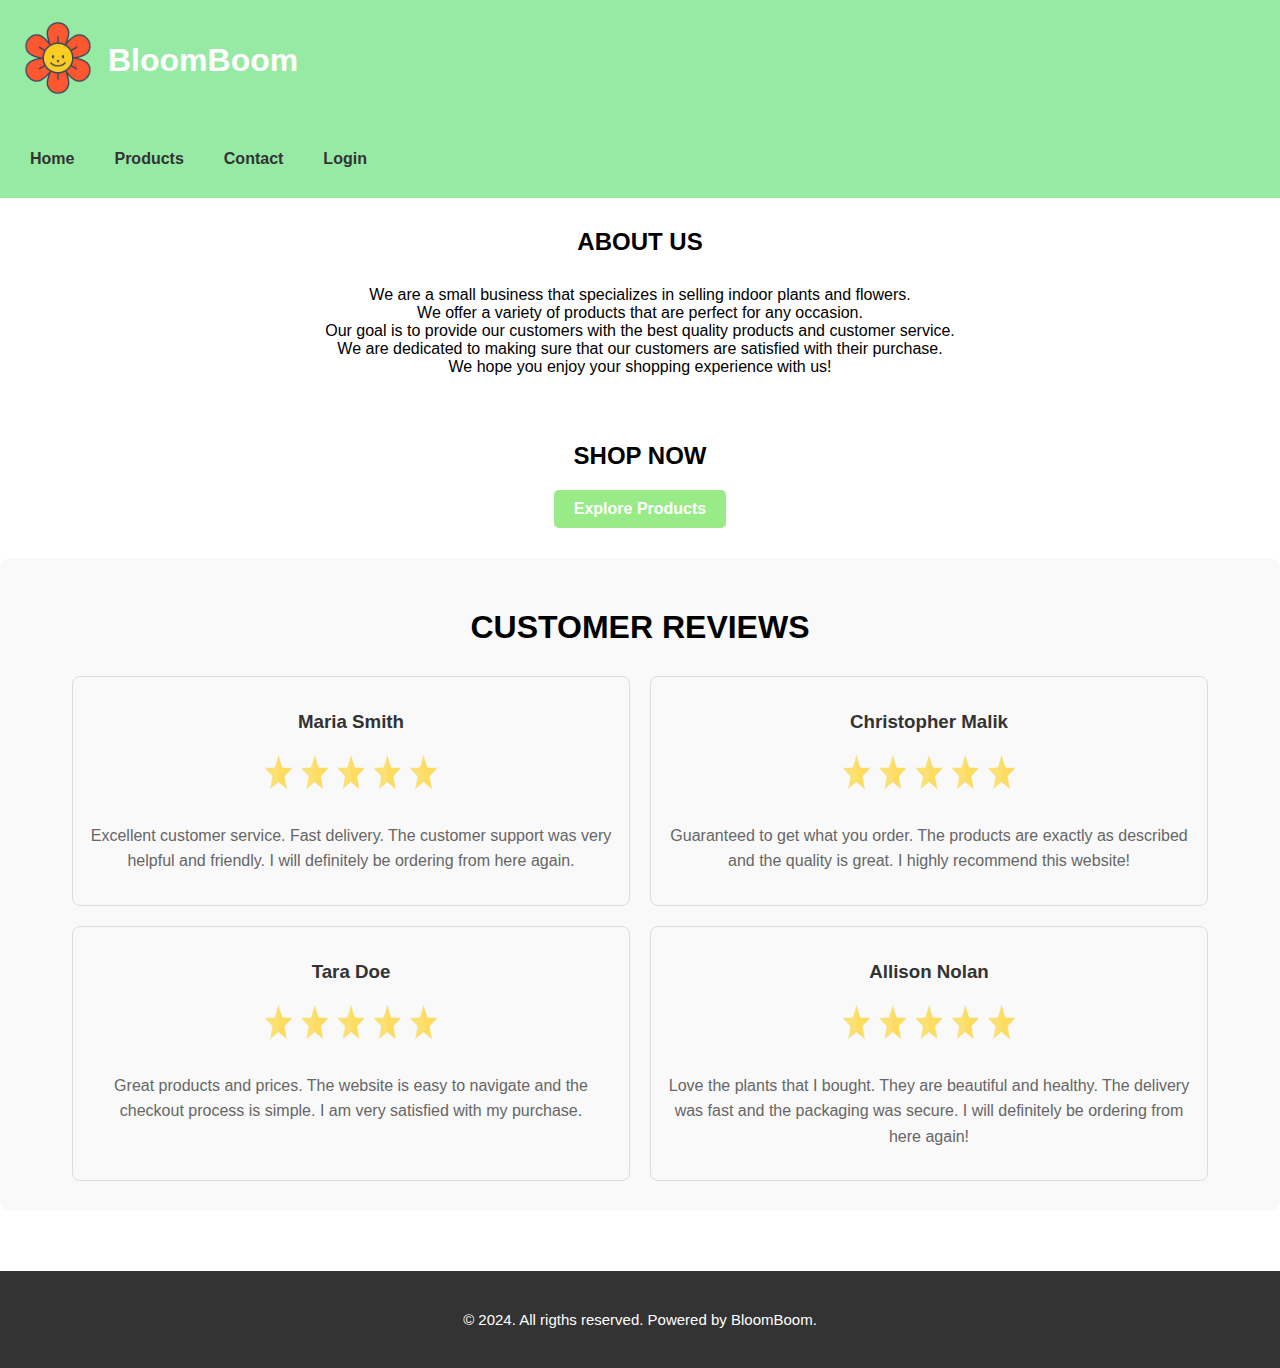
==== index.html @ 9c019a24 "last changes" ====
<!--
=========================================================
Name        : index.html
Assignment  : 1
Author(s)   : Thalia Espinoza,  Brandon Nguyen
Submission  : Feb 5, 2024
Description : index page 
=========================================================
-->

<!DOCTYPE html>
<html lang="en">
<head>
     <!-- Add meta tags, title, and link to styles.css here -->
    <title>BloomBoom</title>
    <meta charset ="UTF -8">
    <meta name ="description" content ="An s">
    <meta name ="keywords" content =" HTML , Web Development , Example ,
    img ">
    <meta name ="author" content =" Thalia E., Brandon N. ">
    <link rel ="shortcut icon" href ="favicon.ico" type =" image/x-icon">
    <link rel="stylesheet" href="styles.css">
    <style>
      body {
        font-family:sans-serif;
        margin: 0;
      }
    header {
        background-color:#96eaa4;
        padding: 8px;
        color: #fff;
        display: flex;
        align-items: center;
      }
      .logo img {
        max-width: 100px;
        height: auto;
    }
      .barnav{
        background-color: #96eaa4;
        padding: 20px;
        text-align: center;
      }
      .barnav ul {
        list-style: none;
        margin: 0;
        padding: 0;
        display: flex;
     }
      .barnav li{
        display: inline;
        padding: 10px;
        margin-right: 20px;
      }
      .barnav a{
        text-decoration: none;
        color: #333;
        font-weight: bold;
      }
      .about-us {
        text-align: center;
        padding: 10px;
    }
    .about-us p{
      text-align: center;
      padding: 10px;
      font-family:sans-serif;
  }
    
      .shop-now {
        text-align: center;
        padding: 10px;
    }
    
    .shop-now-button {
        display: inline-block;
        background-color: #65e14cab; 
        color: #fff;
        padding: 10px 20px;
        text-decoration: none;
        border-radius: 5px;
        font-weight: bold;
        transition: background-color 0.3s ease;
    }
    
    .shop-now-button:hover {
        background-color: #4ca36b; 
    }
      
    .customer-reviews {
      background-color: #f9f9f9;
      padding: 20px;
      border-radius: 10px;
      margin-top: 20px;
      text-align: center;
      margin-bottom: 60px;
      position: relative;
  }
  
  .customer-reviews h1 {
      color: #000000;
      padding: 10px;
      border-radius: 5px;
      display: inline-block; 
      margin-bottom: 10px;
  }
  
  .review-container {
      display: flex;
      flex-wrap: wrap; 
      justify-content: center;
  }
  
  .review {
      border: 1px solid #ddd;
      border-radius: 8px;
      padding: 15px;
      margin: 10px;
      text-align: center;
      width: 45%; 
      box-sizing: border-box;
  }
  
  .review h3 {
      color: #333;
      margin-bottom: 10px;
  }
  
  .review p {
      line-height: 1.6;
      color: #666;
  }

    .image2{
      opacity:0.7;
      width: 35%;
      height: 60px;
    }

      footer{
        background-color: #333;
        padding: 40px;
        color: #fff;
        text-align: center;
        bottom: 0;
        position: relative;
        font-size: 15px;

      }

    </style>  
</head>
<body>
    <header>
        <!-- Logo and website name go here -->
        <a href="#"class="logo"> <img src="logo.png" alt="Logo"></a>
        <h1>BloomBoom</h1>
    </header>
    <div>
        <!-- Navigation links go here -->
        <nav class="barnav">
            <ul class="menu">
              <li><a href="index.html">Home</a></li>
              <li><a href="products.html">Products</a></li>
              <li><a href="contact.html">Contact</a></li>
              <li><a href="login.html">Login</a></li>
            </ul>
        </nav>
    </div>
    <main>
        <!-- About Us Section -->
        <section class="about-us">
            <h2>ABOUT US</h2>
        <p>
          We are a small business that specializes in selling indoor plants and flowers. <br>
          We offer a variety of products that are perfect for any occasion. <br>
          Our goal is to provide our customers with the best quality products and customer service. <br>
          We are dedicated to making sure that our customers are satisfied with their purchase. <br> 
          We hope you enjoy your shopping experience with us!
        </p>
        </section>
        <section class="shop-now">
          <h2>SHOP NOW</h2>
          <a href="products.html" class="shop-now-button">Explore Products</a>
        </section>

        <!-- Customer Reviews/Testimonials Section -->
        <section class="customer-reviews">
          <div class="title-custom"> 
              <h1>CUSTOMER REVIEWS</h1>
          </div>
          
          <div class="review-container">
              <div class="review">
                  <h3>Maria Smith</h3>
                  <img src="star.png" alt="stars" class="image2">
                  <p>Excellent customer service. Fast delivery. The customer
                      support was very helpful and friendly. I will definitely
                      be ordering from here again.</p>
            </div>
              
            <div class="review">
                  <h3>Christopher Malik</h3>
                  <img src="star.png" alt="stars" class="image2">
                  <p>Guaranteed to get what you order. The products are exactly as
                      described and the quality is great. I highly recommend this
                      website!
                  </p>
              </div>
              
              <div class="review">
                  <h3>Tara Doe</h3>
                  <img src="star.png" alt="stars" class="image2">
                  <p>Great products and prices. The website is easy to navigate and
                      the checkout process is simple. I am very satisfied with my
                      purchase.
                  </p>
              </div>
              
              <div class="review">
                  <h3>Allison Nolan</h3>
                  <img src="star.png" alt="stars" class="image2">
                  <p>Love the plants that I bought. They are beautiful and healthy.
                      The delivery was fast and the packaging was secure. I will
                      definitely be ordering from here again!
                  </p>
              </div>
          </div>
      </section>
    </main>
    <footer>
        <!-- Copyright notice goes here -->
        &copy; 2024. All rigths reserved. Powered by BloomBoom.
    </footer>
</body>
</html>
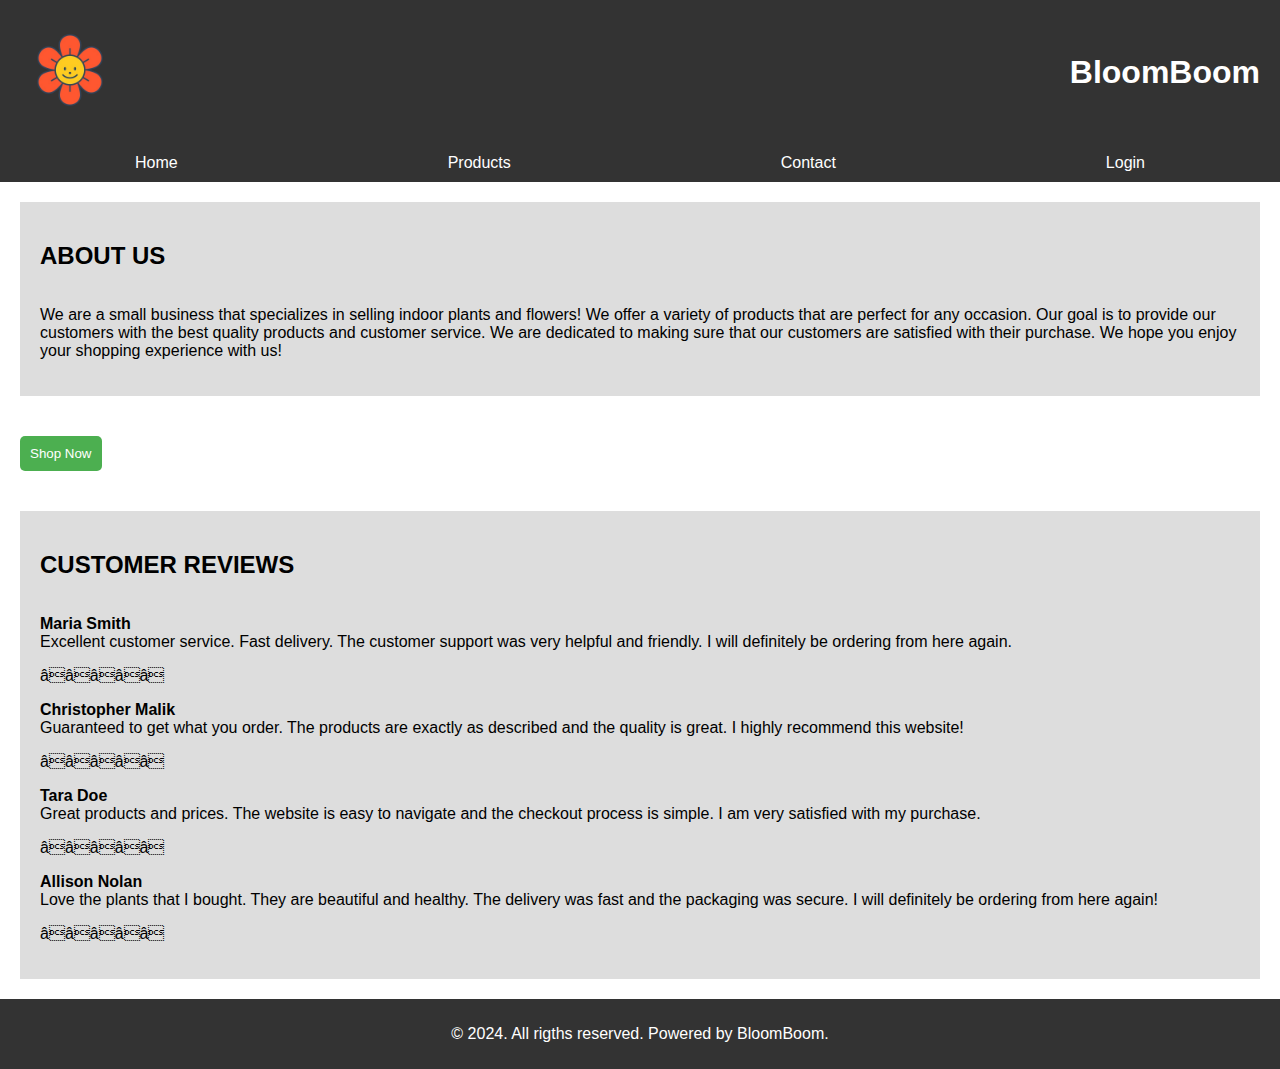
==== commit cf93b381: "changes in login and index" ====
--- a/index.html
+++ b/index.html
@@ -3,6 +3,7 @@
 Name        : index.html
 Assignment  : 1
 Author(s)   : Thalia Espinoza,  Brandon Nguyen
+UCID        : 30195212, 30169800
 Submission  : Feb 5, 2024
 Description : index page 
 =========================================================
@@ -21,216 +22,96 @@
     <link rel ="shortcut icon" href ="favicon.ico" type =" image/x-icon">
     <link rel="stylesheet" href="styles.css">
     <style>
-      body {
-        font-family:sans-serif;
-        margin: 0;
-      }
-    header {
-        background-color:#96eaa4;
-        padding: 8px;
-        color: #fff;
-        display: flex;
-        align-items: center;
-      }
-      .logo img {
-        max-width: 100px;
-        height: auto;
-    }
-      .barnav{
-        background-color: #96eaa4;
-        padding: 20px;
-        text-align: center;
-      }
-      .barnav ul {
-        list-style: none;
-        margin: 0;
-        padding: 0;
-        display: flex;
-     }
-      .barnav li{
-        display: inline;
-        padding: 10px;
-        margin-right: 20px;
-      }
-      .barnav a{
-        text-decoration: none;
-        color: #333;
-        font-weight: bold;
-      }
-      .about-us {
-        text-align: center;
-        padding: 10px;
-    }
-    .about-us p{
-      text-align: center;
-      padding: 10px;
-      font-family:sans-serif;
-  }
-    
-      .shop-now {
-        text-align: center;
-        padding: 10px;
-    }
-    
-    .shop-now-button {
-        display: inline-block;
-        background-color: #65e14cab; 
-        color: #fff;
-        padding: 10px 20px;
-        text-decoration: none;
-        border-radius: 5px;
-        font-weight: bold;
-        transition: background-color 0.3s ease;
-    }
-    
-    .shop-now-button:hover {
-        background-color: #4ca36b; 
-    }
       
-    .customer-reviews {
-      background-color: #f9f9f9;
-      padding: 20px;
-      border-radius: 10px;
-      margin-top: 20px;
-      text-align: center;
-      margin-bottom: 60px;
-      position: relative;
-  }
-  
-  .customer-reviews h1 {
-      color: #000000;
-      padding: 10px;
-      border-radius: 5px;
-      display: inline-block; 
-      margin-bottom: 10px;
-  }
-  
-  .review-container {
-      display: flex;
-      flex-wrap: wrap; 
-      justify-content: center;
-  }
-  
-  .review {
-      border: 1px solid #ddd;
-      border-radius: 8px;
-      padding: 15px;
-      margin: 10px;
-      text-align: center;
-      width: 45%; 
-      box-sizing: border-box;
-  }
-  
-  .review h3 {
-      color: #333;
-      margin-bottom: 10px;
-  }
-  
-  .review p {
-      line-height: 1.6;
-      color: #666;
-  }
-
-    .image2{
-      opacity:0.7;
-      width: 35%;
-      height: 60px;
-    }
-
-      footer{
-        background-color: #333;
-        padding: 40px;
-        color: #fff;
-        text-align: center;
-        bottom: 0;
-        position: relative;
-        font-size: 15px;
-
-      }
-
     </style>  
 </head>
 <body>
     <header>
         <!-- Logo and website name go here -->
-        <a href="#"class="logo"> <img src="logo.png" alt="Logo"></a>
-        <h1>BloomBoom</h1>
+        <div class="logo-container">
+          <a href="#"class="logo"> <img src="logo.png" alt="Logo"></a>
+          
+        </div>
+        <div class="company-name">
+          <h1>BloomBoom</h1>
+        </div>
+        
     </header>
-    <div>
+    <div class="barnav">
         <!-- Navigation links go here -->
-        <nav class="barnav">
-            <ul class="menu">
-              <li><a href="index.html">Home</a></li>
-              <li><a href="products.html">Products</a></li>
-              <li><a href="contact.html">Contact</a></li>
-              <li><a href="login.html">Login</a></li>
-            </ul>
+        <nav >
+          <a href="index.html" class="nav-link">Home</a>
+          <a href="products.html" class="nav-link">Products</a>
+          <a href="contact.html" class="nav-link">Contact</a>
+          <a href="login.html" class="nav-link">Login</a> 
         </nav>
     </div>
+
     <main>
         <!-- About Us Section -->
         <section class="about-us">
             <h2>ABOUT US</h2>
-        <p>
-          We are a small business that specializes in selling indoor plants and flowers. <br>
-          We offer a variety of products that are perfect for any occasion. <br>
-          Our goal is to provide our customers with the best quality products and customer service. <br>
-          We are dedicated to making sure that our customers are satisfied with their purchase. <br> 
-          We hope you enjoy your shopping experience with us!
-        </p>
+            <p>We are a small business that specializes in selling indoor plants and flowers! 
+              We offer a variety of products that are perfect for any occasion. 
+              Our goal is to provide our customers with the best quality products and customer service. 
+              We are dedicated to making sure that our customers are satisfied with their purchase.
+              We hope you enjoy your shopping experience with us!</p>
         </section>
+
         <section class="shop-now">
-          <h2>SHOP NOW</h2>
-          <a href="products.html" class="shop-now-button">Explore Products</a>
+          <a href="products.html"><button class="shop-now-btn">Shop Now</button></a>
         </section>
 
         <!-- Customer Reviews/Testimonials Section -->
         <section class="customer-reviews">
-          <div class="title-custom"> 
-              <h1>CUSTOMER REVIEWS</h1>
-          </div>
-          
+          <h2>CUSTOMER REVIEWS <br> </h2>
+  
           <div class="review-container">
-              <div class="review">
-                  <h3>Maria Smith</h3>
-                  <img src="star.png" alt="stars" class="image2">
-                  <p>Excellent customer service. Fast delivery. The customer
+            <div class="review">
+                <p>
+                  <span class="customer-name"><b>Maria Smith</b><br></span>
+                  Excellent customer service. Fast delivery. The customer
                       support was very helpful and friendly. I will definitely
-                      be ordering from here again.</p>
+                      be ordering from here again.          
+                  <p class="rating">⭐⭐⭐⭐⭐</p>
+                </p>
             </div>
               
             <div class="review">
-                  <h3>Christopher Malik</h3>
-                  <img src="star.png" alt="stars" class="image2">
-                  <p>Guaranteed to get what you order. The products are exactly as
+              <p>
+                <span class="customer-name"><b>Christopher Malik</b><br></span>
+                Guaranteed to get what you order. The products are exactly as
                       described and the quality is great. I highly recommend this
-                      website!
-                  </p>
+                      website!          
+                <p class="rating">⭐⭐⭐⭐⭐</p>
+              </p>
+            </div>
+              
+              <div class="review">
+                <p>
+                  <span class="customer-name"><b>Tara Doe</b><br></span>
+                  Great products and prices. The website is easy to navigate and
+                      the checkout process is simple. I am very satisfied with my
+                      purchase.
+                  <p class="rating">⭐⭐⭐⭐⭐</p>
+                </p>
               </div>
               
               <div class="review">
-                  <h3>Tara Doe</h3>
-                  <img src="star.png" alt="stars" class="image2">
-                  <p>Great products and prices. The website is easy to navigate and
-                      the checkout process is simple. I am very satisfied with my
-                      purchase.
-                  </p>
-              </div>
-              
-              <div class="review">
-                  <h3>Allison Nolan</h3>
-                  <img src="star.png" alt="stars" class="image2">
-                  <p>Love the plants that I bought. They are beautiful and healthy.
+                <p>
+                  <span class="customer-name"><b>Allison Nolan</b><br></span>
+                  Love the plants that I bought. They are beautiful and healthy.
                       The delivery was fast and the packaging was secure. I will
                       definitely be ordering from here again!
-                  </p>
+                  <p class="rating">⭐⭐⭐⭐⭐</p>
+                </p>
               </div>
           </div>
       </section>
     </main>
     <footer>
         <!-- Copyright notice goes here -->
-        &copy; 2024. All rigths reserved. Powered by BloomBoom.
+        <p>&copy; 2024. All rigths reserved. Powered by BloomBoom.</p>
     </footer>
 </body>
 </html>
--- a/styles.css
+++ b/styles.css
@@ -0,0 +1,261 @@
+
+/*Styling for all pages*/
+body {
+    font-family: sans-serif;
+    margin: 0;
+    background-color: #ffffff;
+}
+
+header {
+    background-color: #333;
+    padding: 20px;
+    margin: 0;
+    display: flex;
+    align-items: center;
+    justify-content: space-between;
+    color: #fff;
+}
+
+.main {
+    text-align: center;
+}
+
+.logo-container {
+    display: flex;
+    align-items: center;
+}
+
+.logo {
+    max-width: 100px;
+}
+
+.logo img {
+    max-width: 100px;
+    height: auto;
+}
+
+footer {
+    background-color: #333;
+    padding: 10px;
+    margin: 0;
+    color: #fff;
+    text-align: center;
+}
+
+nav {
+    display: flex;
+    justify-content: space-around;
+    width: 100%;
+    background-color: #333;    
+    
+}
+
+nav a {
+    color: #fff;
+    text-decoration: none;
+    padding: 10px 20px;
+}
+
+main {
+    display: flex;
+    flex-direction: column;
+    
+}
+
+/*Styling for home page*/
+.about-us {
+    display: flex;
+    flex-direction: column;
+    background-color: #ddd;
+    padding: 20px;
+    margin: 20px;
+    text-justify: inter-word;
+}	
+
+.shop-now-btn {
+    padding: 10px;
+    margin: 20px;
+    background-color: #4CAF50;
+    border-radius: 5px;
+    border: none;
+    cursor: pointer;
+    color: white;
+}
+
+.customer-reviews{
+    display: flex;
+    flex-direction: column;
+    background-color: #ddd;
+    padding: 20px;
+    margin: 20px;
+
+
+}
+
+
+
+/*Styling for Products*/
+.products-page{
+    background-color: #ddd
+}
+
+
+.prod-section{
+    /*Product Section*/
+    display: flex;
+    flex-wrap: wrap;
+    justify-content: center;
+    padding: 20px;
+    margin: 20px;
+    background-color: #ddd;
+
+}
+
+.prod {
+    width: 35%;
+    /*Adds padding of 20px and margin of 20px*/
+    margin: 20px;
+    padding: 20px;
+    left: 50%;
+    border: 1px solid #ddd;
+    border-radius: 10px;
+    text-align: center;
+    display: inline-block;
+    flex: row;
+
+    /*Makes the background color light gray*/
+    background-color: #f9f9f9;
+}
+
+.prod:hover {
+    background-color: #ffffff; /* Change background color on hover */
+}
+
+.prod img {
+    width: 100%;
+    max-height: 400px;
+    object-fit: cover;
+    border-radius: 8px;
+    margin-bottom: 10px;
+}
+
+.prod h2 {
+    margin-top: 10px;
+
+}
+
+.prod p {
+    color: #007BFF;
+    font-weight: bold;
+    
+}
+
+.cart {
+    background-color: #4caf50;
+    color: #fff;
+    padding: 10px;
+    margin: 10px;
+    border: none;
+    border-radius: 5px;
+    cursor: pointer;
+}
+
+.cart:hover {
+    background-color: #45A049;
+}
+
+/*Code for Making Product List Adaptable.*/
+/* Add a media query for screens smaller than 768px */
+@media (max-width: 768px) {
+    .prod {
+        width: 35%; /* Change width to 100% for smaller screens */
+        margin: 20px; /* Center align on smaller screens */
+        padding: 20px; /* Decrease padding for smaller screens */
+    }
+}
+
+/*Styling for Contact*/
+.contact-page{
+    background-color:#ffffff;
+}
+
+.contact-section{
+    background: #ddd;
+    padding: 20px;
+    margin: 20px;
+    border-radius: 10px;
+}
+
+
+.contact-method{
+    margin: 0px;
+    padding: 0px;
+    background-color: #ddd;
+    border-radius: 10px;
+}
+
+.contact-method h3{
+    color: #000000;
+    margin-top: 20px;
+    margin-bottom: 20px;
+    
+}
+
+.contact-method p{
+    margin-top: 10px;
+}
+
+.contact-method a {
+    color:#000000;
+}
+
+.contact-method a:hover {
+    color: #007BFF;
+}
+
+/*Styling for Login*/
+.login-form{
+    display: flex;
+    flex-direction: column;
+    align-items: center;
+    background-color: #ddd;
+    padding: 20px;
+    margin: 20px;
+    border-radius: 10px;
+}
+
+label {
+    margin: 10px;
+    display: block;
+}
+
+input {
+    background-color: #fff;
+    padding: 10px;
+    margin: 10px;
+    border-radius: 5px;
+}
+
+.login-btn {
+    background-color: #4CAF50;
+    padding: 10px;
+    border-radius: 5px;
+    margin: 10px;
+    opacity: 0.5;
+    cursor: pointer;
+    border: none;
+}
+
+.login-btn:hover {
+    background-color: #45A049;
+    opacity: 1.0;
+}
+
+.signup-link{
+    margin: 10px;
+    color: #007BFF;
+}
+
+.signup-link:hover{
+    text-decoration: underline;
+}
